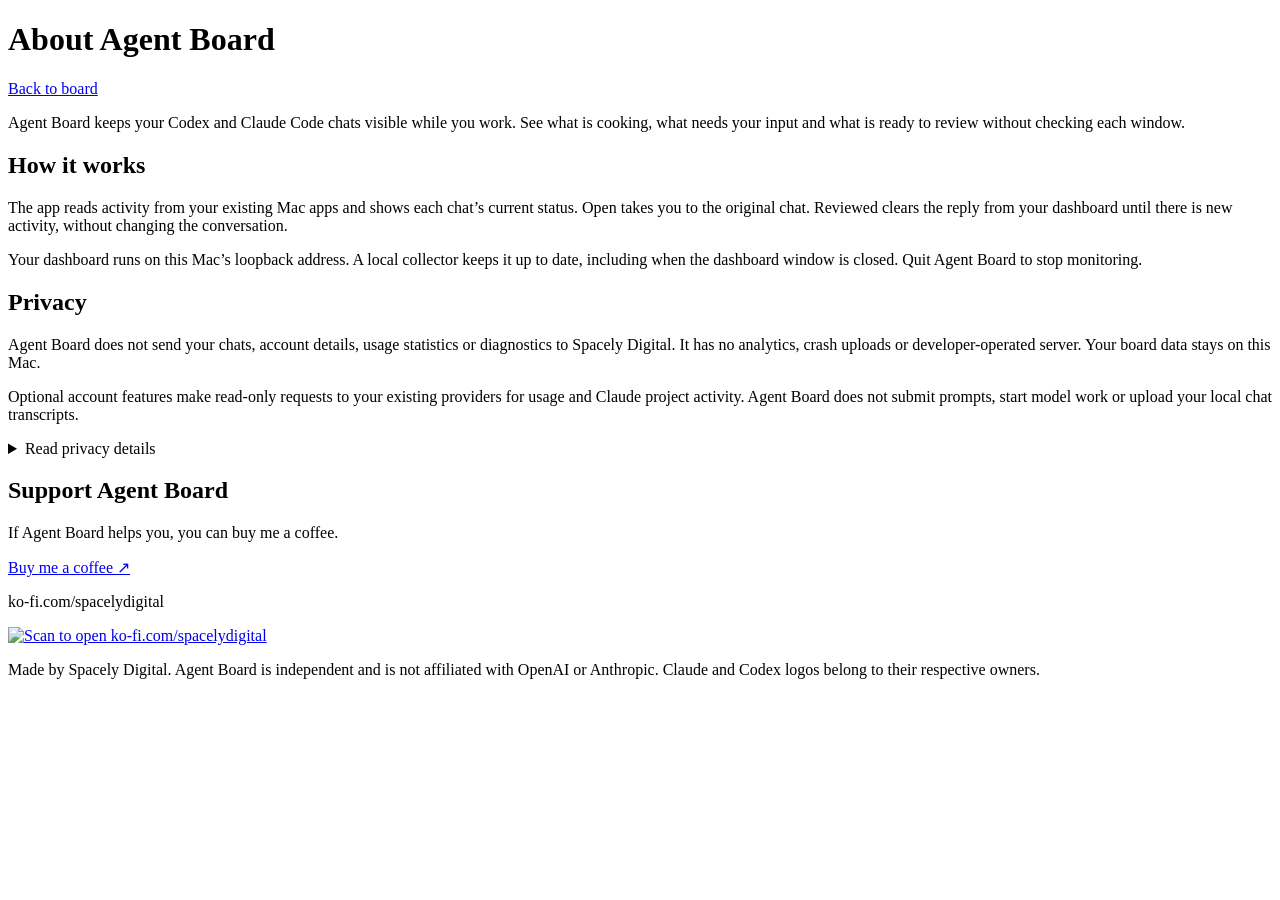
==== static/about/index.html @ 9e033549 "Snapshot Agent Board 0.2.5 build 25 engineering preview" ====
<!doctype html>
<html lang="en" data-theme="dark" data-palette="terminal">
  <head>
    <meta charset="utf-8">
    <meta name="viewport" content="width=device-width, initial-scale=1">
    <meta name="theme-color" content="#050805">
    <title>About Agent Board</title>
    <link rel="stylesheet" href="/style.css">
    <link rel="stylesheet" href="/palettes.css">
    <link rel="stylesheet" href="/about/about.css">
    <script src="/themes.js" defer></script>
    <script src="/about/about.js" defer></script>
  </head>
  <body>
    <main class="about-page">
      <header class="about-header">
        <h1>About Agent Board</h1>
        <a class="back-link" href="/">Back to board</a>
      </header>

      <p class="about-intro">Agent Board keeps your Codex and Claude Code chats visible while you work. See what is cooking, what needs your input and what is ready to review without checking each window.</p>

      <section class="about-section" aria-labelledby="how-heading">
        <h2 id="how-heading">How it works</h2>
        <p>The app reads activity from your existing Mac apps and shows each chat’s current status. Open takes you to the original chat. Reviewed clears the reply from your dashboard until there is new activity, without changing the conversation.</p>
        <p>Your dashboard runs on this Mac’s loopback address. A local collector keeps it up to date, including when the dashboard window is closed. Quit Agent Board to stop monitoring.</p>
      </section>

      <section class="about-section" aria-labelledby="privacy-heading">
        <h2 id="privacy-heading">Privacy</h2>
        <p>Agent Board does not send your chats, account details, usage statistics or diagnostics to Spacely Digital. It has no analytics, crash uploads or developer-operated server. Your board data stays on this Mac.</p>
        <p data-direct-only>Optional account features make read-only requests to your existing providers for usage and Claude project activity. Agent Board does not submit prompts, start model work or upload your local chat transcripts.</p>
        <p data-sandbox-only hidden>This build reads only the source folders you choose. It does not read saved sign-ins, submit prompts or upload your chat transcripts. Local usage readings, when available, come from information written by your provider apps.</p>
        <details id="privacy" class="privacy-details">
          <summary>Read privacy details</summary>
          <div class="privacy-content">
            <h3>What the app reads and stores</h3>
            <p>Local chat metadata and bounded session records provide titles, project paths, chat identifiers, timestamps, status and short reply or permission previews. The local database stores these fields, your review and snooze state, and your chosen names and placement. It does not copy full chat transcripts or tool output.</p>
            <p data-direct-only>The database and service logs are in <code>~/Library/Application Support/Agent Board/data</code>. Appearance, sound and notification preferences are stored locally in the display or Mac app settings.</p>
            <p data-sandbox-only hidden>The database and logs stay in Agent Board’s macOS app container. Choose Agent Board → Open Local Data Folder to find them. Appearance, sound and notification preferences also stay on this Mac.</p>
            <div data-direct-only>
            <h3>Requests to Claude and Codex</h3>
            <p>Claude usage and project reads contact <code>api.anthropic.com</code> using the active Claude desktop account’s existing sign-in. If you enable those features, the app reads the named Claude Safe Storage Keychain item to unlock that credential in memory. Allow Claude Account Access lets you request Keychain permission; background reads never open permission prompts. It does not save, log or send that credential to the developer, and authenticated requests do not follow redirects.</p>
            <p>Codex usage is read through its local app-server account interface using its existing sign-in. Codex handles its provider connection. Agent Board does not create an account, refresh a sign-in, write to a chat or run a model turn.</p>
            </div>
            <div data-sandbox-only hidden>
              <h3>Usage readings</h3>
              <p>The usage meters show the most recent local reading, with its age and reset time. They cannot refresh a provider’s cached reading or confirm that an expired quota has reset. Connecting a local Claude usage export is optional.</p>
            </div>
            <h3>Permissions and connections</h3>
            <p data-direct-only>The downloaded Mac app asks before it starts monitoring. Account usage, Claude cloud projects, notifications and launch at login are off until you choose them. Use Agent Board → Setup and Permissions to change those choices.</p>
            <p data-sandbox-only hidden>The app asks you to choose source folders before monitoring those apps. Notifications and launch at login are optional. Use Agent Board → Setup and Permissions to change those choices or forget folder access.</p>
            <p>Notifications are optional and controlled by macOS. Agent Board does not need camera, microphone, screen recording or Accessibility access. Its dashboard listens only on this Mac’s loopback address.</p>
            <p data-direct-only>To remove stored board data, quit Agent Board and delete <code>~/Library/Application Support/Agent Board</code>. Display settings and macOS notification preferences are separate.</p>
            <p data-sandbox-only hidden>To remove stored board data, open the local data folder, quit Agent Board and move that folder to Trash. Source chats are separate and remain unchanged. Display settings and macOS notification preferences are also separate.</p>
            <p>Opening a chat switches to its provider app.</p>
            <p data-store-excluded>Opening the support link below takes you to Ko-fi in your browser, where Ko-fi’s own policies apply. The QR code is bundled with the app and makes no network request.</p>
          </div>
        </details>
      </section>

      <section class="support-section" aria-labelledby="support-heading" data-store-excluded>
        <div class="support-copy">
          <h2 id="support-heading">Support Agent Board</h2>
          <p>If Agent Board helps you, you can buy me a coffee.</p>
          <a class="coffee-link" href="https://ko-fi.com/spacelydigital" target="_blank" rel="noopener noreferrer">Buy me a coffee <span aria-hidden="true">↗</span></a>
          <p class="tip-address">ko-fi.com/spacelydigital</p>
        </div>
        <a class="qr-link" href="https://ko-fi.com/spacelydigital" target="_blank" rel="noopener noreferrer" aria-label="Open Spacely Digital’s Ko-fi page">
          <img src="/about/ko-fi.svg" width="148" height="148" alt="Scan to open ko-fi.com/spacelydigital">
        </a>
      </section>

      <footer class="about-footer">
        <p>Made by Spacely Digital. Agent Board is independent and is not affiliated with OpenAI or Anthropic. Claude and Codex logos belong to their respective owners.</p>
      </footer>
    </main>
  </body>
</html>
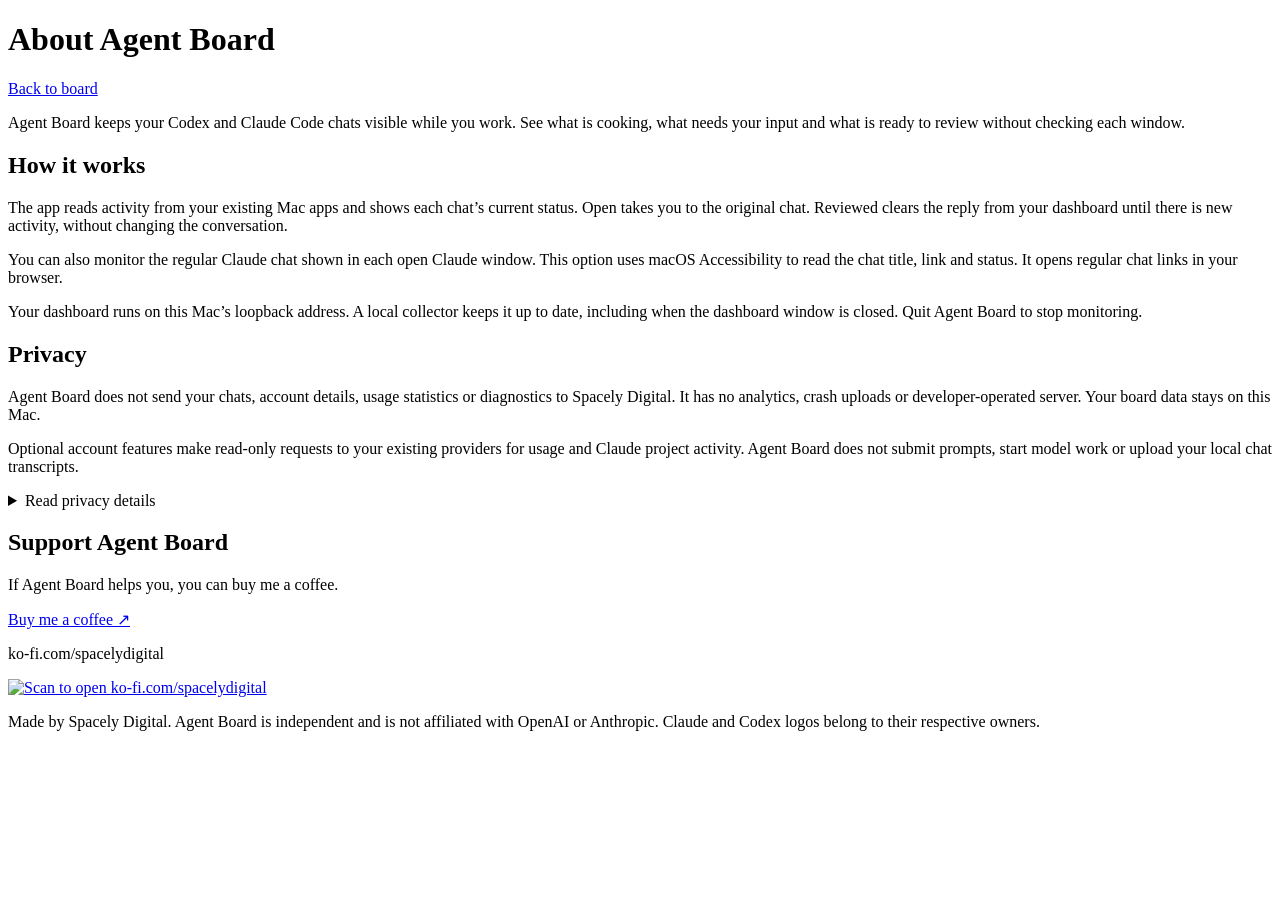
==== commit e56d1a6b: "Agent Board 0.2.5 build 52: repair activity tracking and usage" ====
--- a/static/about/index.html
+++ b/static/about/index.html
@@ -23,6 +23,7 @@
       <section class="about-section" aria-labelledby="how-heading">
         <h2 id="how-heading">How it works</h2>
         <p>The app reads activity from your existing Mac apps and shows each chat’s current status. Open takes you to the original chat. Reviewed clears the reply from your dashboard until there is new activity, without changing the conversation.</p>
+        <p data-direct-only>You can also monitor the regular Claude chat shown in each open Claude window. This option uses macOS Accessibility to read the chat title, link and status. It opens regular chat links in your browser.</p>
         <p>Your dashboard runs on this Mac’s loopback address. A local collector keeps it up to date, including when the dashboard window is closed. Quit Agent Board to stop monitoring.</p>
       </section>
 
@@ -50,10 +51,11 @@
             <h3>Permissions and connections</h3>
             <p data-direct-only>The downloaded Mac app asks before it starts monitoring. Account usage, Claude cloud projects, notifications and launch at login are off until you choose them. Use Agent Board → Setup and Permissions to change those choices.</p>
             <p data-sandbox-only hidden>The app asks you to choose source folders before monitoring those apps. Notifications and launch at login are optional. Use Agent Board → Setup and Permissions to change those choices or forget folder access.</p>
-            <p>Notifications are optional and controlled by macOS. Agent Board does not need camera, microphone, screen recording or Accessibility access. Its dashboard listens only on this Mac’s loopback address.</p>
+            <p>Notifications are optional and controlled by macOS. The dashboard listens only on this Mac’s loopback address.</p>
+            <p data-direct-only>You can include open ChatGPT and Claude chats in Setup and Permissions. Monitoring regular chats requires macOS Accessibility access to read chat titles and reply status. The app does not click, type or copy messages.</p>
             <p data-direct-only>To remove stored board data, quit Agent Board and delete <code>~/Library/Application Support/Agent Board</code>. Display settings and macOS notification preferences are separate.</p>
             <p data-sandbox-only hidden>To remove stored board data, open the local data folder, quit Agent Board and move that folder to Trash. Source chats are separate and remain unchanged. Display settings and macOS notification preferences are also separate.</p>
-            <p>Opening a chat switches to its provider app.</p>
+            <p>Opening a chat takes you to the original conversation.</p>
             <p data-store-excluded>Opening the support link below takes you to Ko-fi in your browser, where Ko-fi’s own policies apply. The QR code is bundled with the app and makes no network request.</p>
           </div>
         </details>
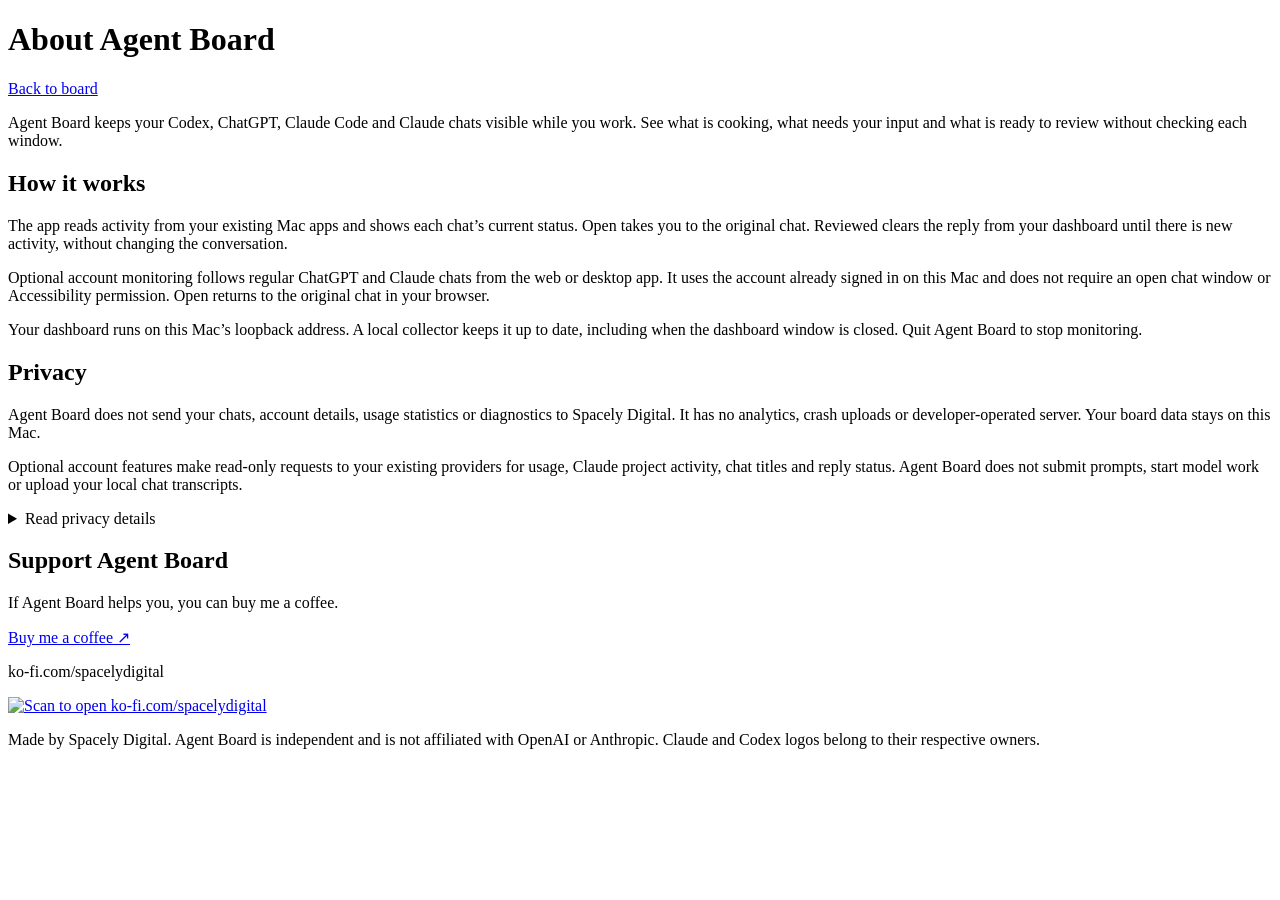
==== commit 3ae32c32: "Fix reply lifecycle recovery and usage precision in build 56" ====
--- a/static/about/index.html
+++ b/static/about/index.html
@@ -18,19 +18,19 @@
         <a class="back-link" href="/">Back to board</a>
       </header>
 
-      <p class="about-intro">Agent Board keeps your Codex and Claude Code chats visible while you work. See what is cooking, what needs your input and what is ready to review without checking each window.</p>
+      <p class="about-intro">Agent Board keeps your Codex, ChatGPT, Claude Code and Claude chats visible while you work. See what is cooking, what needs your input and what is ready to review without checking each window.</p>
 
       <section class="about-section" aria-labelledby="how-heading">
         <h2 id="how-heading">How it works</h2>
         <p>The app reads activity from your existing Mac apps and shows each chat’s current status. Open takes you to the original chat. Reviewed clears the reply from your dashboard until there is new activity, without changing the conversation.</p>
-        <p data-direct-only>You can also monitor the regular Claude chat shown in each open Claude window. This option uses macOS Accessibility to read the chat title, link and status. It opens regular chat links in your browser.</p>
+        <p data-direct-only>Optional account monitoring follows regular ChatGPT and Claude chats from the web or desktop app. It uses the account already signed in on this Mac and does not require an open chat window or Accessibility permission. Open returns to the original chat in your browser.</p>
         <p>Your dashboard runs on this Mac’s loopback address. A local collector keeps it up to date, including when the dashboard window is closed. Quit Agent Board to stop monitoring.</p>
       </section>
 
       <section class="about-section" aria-labelledby="privacy-heading">
         <h2 id="privacy-heading">Privacy</h2>
         <p>Agent Board does not send your chats, account details, usage statistics or diagnostics to Spacely Digital. It has no analytics, crash uploads or developer-operated server. Your board data stays on this Mac.</p>
-        <p data-direct-only>Optional account features make read-only requests to your existing providers for usage and Claude project activity. Agent Board does not submit prompts, start model work or upload your local chat transcripts.</p>
+        <p data-direct-only>Optional account features make read-only requests to your existing providers for usage, Claude project activity, chat titles and reply status. Agent Board does not submit prompts, start model work or upload your local chat transcripts.</p>
         <p data-sandbox-only hidden>This build reads only the source folders you choose. It does not read saved sign-ins, submit prompts or upload your chat transcripts. Local usage readings, when available, come from information written by your provider apps.</p>
         <details id="privacy" class="privacy-details">
           <summary>Read privacy details</summary>
@@ -40,9 +40,9 @@
             <p data-direct-only>The database and service logs are in <code>~/Library/Application Support/Agent Board/data</code>. Appearance, sound and notification preferences are stored locally in the display or Mac app settings.</p>
             <p data-sandbox-only hidden>The database and logs stay in Agent Board’s macOS app container. Choose Agent Board → Open Local Data Folder to find them. Appearance, sound and notification preferences also stay on this Mac.</p>
             <div data-direct-only>
-            <h3>Requests to Claude and Codex</h3>
-            <p>Claude usage and project reads contact <code>api.anthropic.com</code> using the active Claude desktop account’s existing sign-in. If you enable those features, the app reads the named Claude Safe Storage Keychain item to unlock that credential in memory. Allow Claude Account Access lets you request Keychain permission; background reads never open permission prompts. It does not save, log or send that credential to the developer, and authenticated requests do not follow redirects.</p>
-            <p>Codex usage is read through its local app-server account interface using its existing sign-in. Codex handles its provider connection. Agent Board does not create an account, refresh a sign-in, write to a chat or run a model turn.</p>
+            <h3>Requests to your providers</h3>
+            <p>Claude usage and project reads contact <code>api.anthropic.com</code>; regular chat metadata comes from <code>claude.ai</code>. These features use the Claude desktop account’s existing sign-in. The app reads the named Claude Safe Storage Keychain item to unlock the existing credentials in memory. Allow Claude Account Access lets you request Keychain permission; background reads never open permission prompts. It does not save, log or send that credential to the developer, and authenticated requests do not follow redirects.</p>
+            <p>Codex usage is read through its local app-server account interface using its existing sign-in. Codex handles its provider connection. Regular ChatGPT monitoring uses the existing OpenAI sign-in to read recent chat metadata and reply status from <code>chatgpt.com</code>. Its bounded latest-reply response can include message content; Agent Board keeps only reply identifiers, timestamps and completion status, then discards that response. It does not create an account, refresh a sign-in, write to a chat or run a model turn.</p>
             </div>
             <div data-sandbox-only hidden>
               <h3>Usage readings</h3>
@@ -52,7 +52,7 @@
             <p data-direct-only>The downloaded Mac app asks before it starts monitoring. Account usage, Claude cloud projects, notifications and launch at login are off until you choose them. Use Agent Board → Setup and Permissions to change those choices.</p>
             <p data-sandbox-only hidden>The app asks you to choose source folders before monitoring those apps. Notifications and launch at login are optional. Use Agent Board → Setup and Permissions to change those choices or forget folder access.</p>
             <p>Notifications are optional and controlled by macOS. The dashboard listens only on this Mac’s loopback address.</p>
-            <p data-direct-only>You can include open ChatGPT and Claude chats in Setup and Permissions. Monitoring regular chats requires macOS Accessibility access to read chat titles and reply status. The app does not click, type or copy messages.</p>
+            <p data-direct-only>You can include regular ChatGPT and Claude chats in Setup and Permissions. Monitoring requires the matching account’s existing sign-in on this Mac. Private local checkpoints preserve reply and review tracking across restarts. The account readers do not control the provider apps or read browser cookie stores.</p>
             <p data-direct-only>To remove stored board data, quit Agent Board and delete <code>~/Library/Application Support/Agent Board</code>. Display settings and macOS notification preferences are separate.</p>
             <p data-sandbox-only hidden>To remove stored board data, open the local data folder, quit Agent Board and move that folder to Trash. Source chats are separate and remain unchanged. Display settings and macOS notification preferences are also separate.</p>
             <p>Opening a chat takes you to the original conversation.</p>
